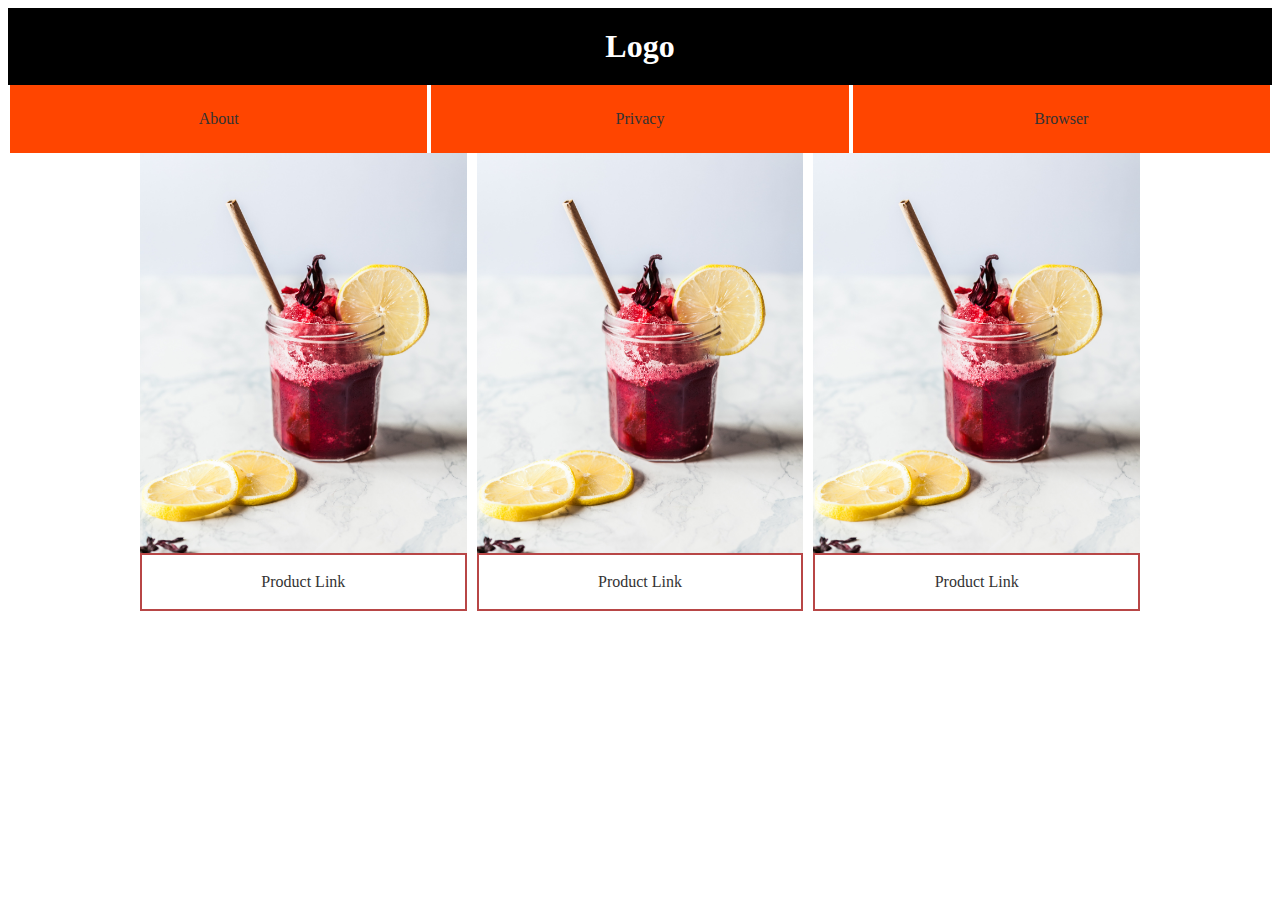
==== day2/index.html @ 1fbb7b48 "second commit" ====
<!DOCTYPE html>
<html lang="en">
<head>
    <meta charset="UTF-8">
    <meta name="viewport" content="width=device-width, initial-scale=1.0">
    <title>Day2</title>
    <link rel="stylesheet" href="css/style.css">
</head>
<body>
    <header>
        <h1 class="brand">
            <a href="#" class="brand__logo">Logo</a>
        </h1>
        <nav class="navbar">
            <ul class="navbar__nav">
                <li class="navbar__nav__item"><a href="#" target="_self" class="navbar__nav__link">About</a></li>
                <li class="navbar__nav__item"><a href="#" target="_self" class="navbar__nav__link">Privacy</a></li>
                <li class="navbar__nav__item"><a href="#" target="_self" class="navbar__nav__link">Browser</a></li>
            </ul>
        </nav>
    </header>
    <main>
        <section class="inner-width">
            <div class="row">
                <div class="col">
                    <div class="card">
                        <div class="card__img">
                            <img src="img/gallery03.jpg" alt="foto" class="card__img__img">
                        </div>
                        <div class="c-btn">
                            <a href="#" target="_self" class="c-btn__link">Product Link</a>
                        </div>
                    </div>
                </div>
                <div class="col">
                    <div class="card">
                        <div class="card__img">
                            <img src="img/gallery03.jpg" alt="foto" class="card__img__img">
                        </div>
                        <div class="c-btn">
                            <a href="#" target="_self" class="c-btn__link">Product Link</a>
                        </div>
                    </div>
                </div>
                <div class="col">
                    <div class="card">
                        <div class="card__img">
                            <img src="img/gallery03.jpg" alt="foto" class="card__img__img">
                        </div>
                        <div class="c-btn">
                            <a href="#" target="_self" class="c-btn__link">Product Link</a>
                        </div>
                    </div>
                </div>
            </div>
        </section>
    </main>
</body>
</html>
---- day2/css/style.css ----
body {
  text-align: center;
}

a {
  text-decoration: none;
  display: block;
  color: #333;
}

.inner-width {
  max-width: 1000px;
  margin: 0 auto;
  padding: 0 15px;
}

.brand {
  background-color: #000;
  text-align: center;
  padding: 20px;
  margin: 0;
}
.brand__logo {
  color: #fff;
}

.navbar {
  background-color: #ff4500;
}
.navbar__nav {
  display: flex;
  padding: 0;
  margin: 0;
  list-style-type: none;
}
.navbar__nav__item {
  width: calc(100% - 50px);
}
.navbar__nav__link {
  padding: 25px;
  border-left: 2px solid #fff;
  border-right: 2px solid #fff;
}

.row {
  display: flex;
  gap: 10px 10px;
}

.col {
  width: calc(100% - 40px);
}

.card__img {
  height: 400px;
  transition: all 0.5s ease;
  overflow: hidden;
}
.card__img__img {
  width: 100%;
  height: 100%;
  -o-object-fit: cover;
     object-fit: cover;
}
.card__img:hover {
  transform: scale(1.2);
}

.c-btn {
  border: 2px solid #b84646;
}
.c-btn__link {
  padding: 18px 0;
}

@media (max-width: 800px) {
  .col {
    width: calc(50% - 50px);
  }
}/*# sourceMappingURL=style.css.map */
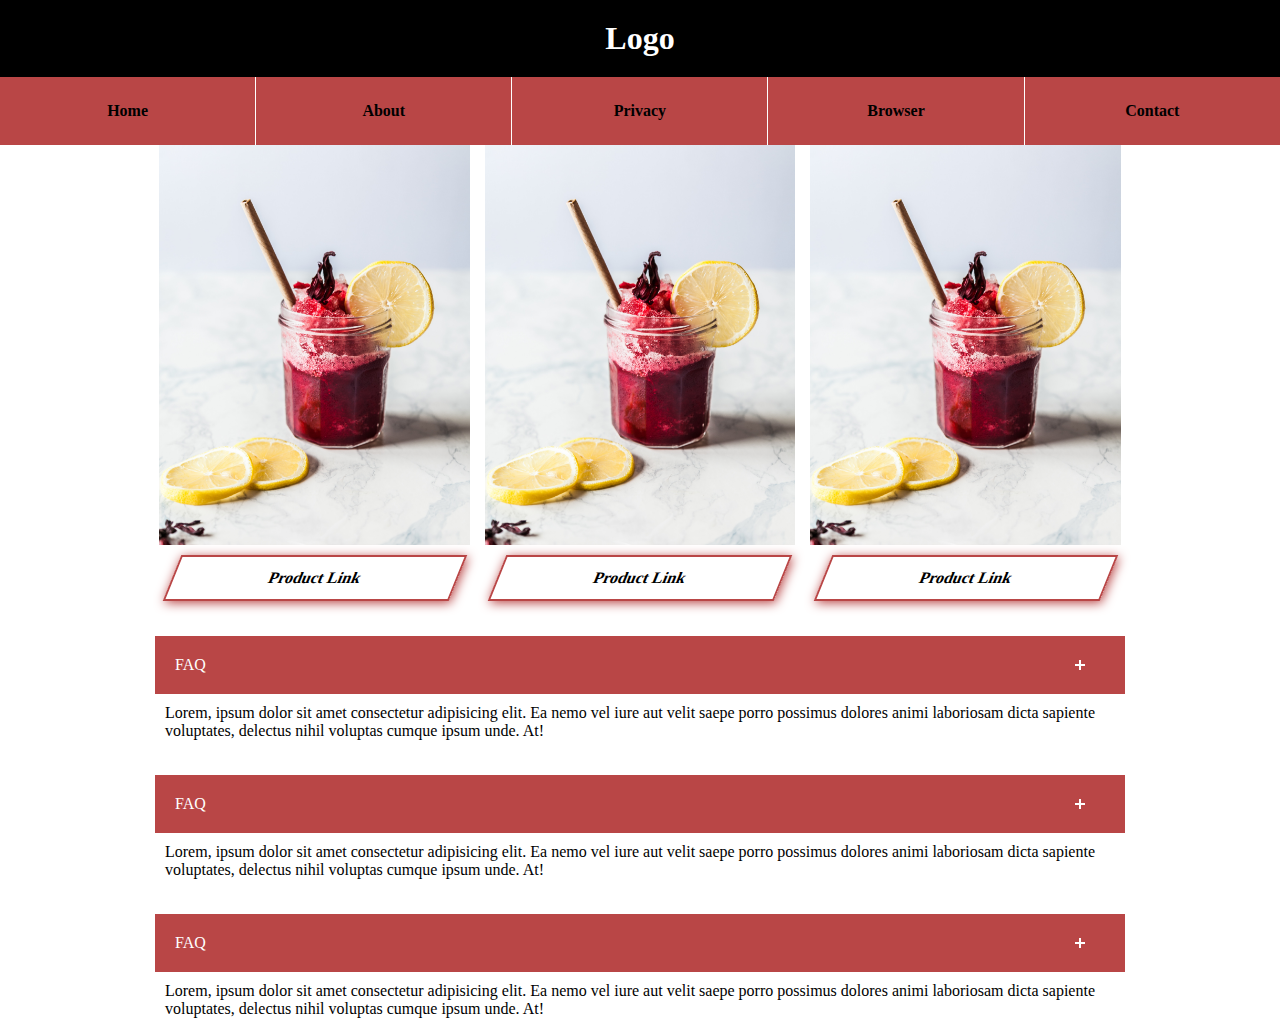
==== commit 1beea272: "third commit" ====
--- a/day2/index.html
+++ b/day2/index.html
@@ -13,9 +13,11 @@
         </h1>
         <nav class="navbar">
             <ul class="navbar__nav">
+                <li class="navbar__nav__item"><a href="#" target="_self" class="navbar__nav__link">Home</a></li>
                 <li class="navbar__nav__item"><a href="#" target="_self" class="navbar__nav__link">About</a></li>
                 <li class="navbar__nav__item"><a href="#" target="_self" class="navbar__nav__link">Privacy</a></li>
                 <li class="navbar__nav__item"><a href="#" target="_self" class="navbar__nav__link">Browser</a></li>
+                <li class="navbar__nav__item"><a href="#" target="_self" class="navbar__nav__link">Contact</a></li>
             </ul>
         </nav>
     </header>
@@ -25,7 +27,7 @@
                 <div class="col">
                     <div class="card">
                         <div class="card__img">
-                            <img src="img/gallery03.jpg" alt="foto" class="card__img__img">
+                            <img src="img/gallery03.jpg" alt="foto">
                         </div>
                         <div class="c-btn">
                             <a href="#" target="_self" class="c-btn__link">Product Link</a>
@@ -35,7 +37,7 @@
                 <div class="col">
                     <div class="card">
                         <div class="card__img">
-                            <img src="img/gallery03.jpg" alt="foto" class="card__img__img">
+                            <img src="img/gallery03.jpg" alt="foto">
                         </div>
                         <div class="c-btn">
                             <a href="#" target="_self" class="c-btn__link">Product Link</a>
@@ -45,7 +47,7 @@
                 <div class="col">
                     <div class="card">
                         <div class="card__img">
-                            <img src="img/gallery03.jpg" alt="foto" class="card__img__img">
+                            <img src="img/gallery03.jpg" alt="foto">
                         </div>
                         <div class="c-btn">
                             <a href="#" target="_self" class="c-btn__link">Product Link</a>
@@ -53,6 +55,19 @@
                     </div>
                 </div>
             </div>
+
+            <div class="faq">
+                <div class="faq__q">faq</div>
+                <p class="faq__ans">Lorem, ipsum dolor sit amet consectetur adipisicing elit. Ea nemo vel iure aut velit saepe porro possimus dolores animi laboriosam dicta sapiente voluptates, delectus nihil voluptas cumque ipsum unde. At!</p>
+            </div>
+            <div class="faq">
+                <div class="faq__q">faq</div>
+                <p class="faq__ans">Lorem, ipsum dolor sit amet consectetur adipisicing elit. Ea nemo vel iure aut velit saepe porro possimus dolores animi laboriosam dicta sapiente voluptates, delectus nihil voluptas cumque ipsum unde. At!</p>
+            </div>
+            <div class="faq">
+                <div class="faq__q">faq</div>
+                <p class="faq__ans">Lorem, ipsum dolor sit amet consectetur adipisicing elit. Ea nemo vel iure aut velit saepe porro possimus dolores animi laboriosam dicta sapiente voluptates, delectus nihil voluptas cumque ipsum unde. At!</p>
+            </div>
         </section>
     </main>
 </body>
--- a/day2/css/style.css
+++ b/day2/css/style.css
@@ -1,3 +1,9 @@
+* {
+  margin: 0;
+  padding: 0;
+  box-sizing: border-box;
+}
+
 body {
   text-align: center;
 }
@@ -5,7 +11,8 @@
 a {
   text-decoration: none;
   display: block;
-  color: #333;
+  color: #000;
+  font-weight: 600;
 }
 
 .inner-width {
@@ -18,63 +25,109 @@
   background-color: #000;
   text-align: center;
   padding: 20px;
-  margin: 0;
 }
 .brand__logo {
   color: #fff;
+  width: 100px;
+  margin: 0 auto;
 }
 
 .navbar {
-  background-color: #ff4500;
+  background-color: #b94646;
 }
 .navbar__nav {
   display: flex;
-  padding: 0;
-  margin: 0;
   list-style-type: none;
 }
 .navbar__nav__item {
   width: calc(100% - 50px);
+  border-right: 1px solid #fff;
+}
+.navbar__nav__item:last-child {
+  border-right: none;
 }
 .navbar__nav__link {
   padding: 25px;
-  border-left: 2px solid #fff;
-  border-right: 2px solid #fff;
 }
 
 .row {
   display: flex;
-  gap: 10px 10px;
+  justify-content: center;
+  flex-wrap: wrap;
+  gap: 15px 15px;
 }
 
 .col {
-  width: calc(100% - 40px);
+  width: 32%;
 }
 
 .card__img {
   height: 400px;
-  transition: all 0.5s ease;
   overflow: hidden;
 }
-.card__img__img {
+.card__img img {
   width: 100%;
   height: 100%;
   -o-object-fit: cover;
      object-fit: cover;
+  transition: transform 0.8s;
 }
-.card__img:hover {
-  transform: scale(1.2);
+.card__img img:hover {
+  transform: scale(1.3);
 }
 
 .c-btn {
-  border: 2px solid #b84646;
+  border: 2px solid #b94646;
+  transform: skew(-22deg);
+  box-shadow: 2px 2px 10px #b94646;
+  width: 92%;
+  margin: 10px auto;
 }
 .c-btn__link {
-  padding: 18px 0;
+  padding: 12px 18px;
+}
+
+.faq__q {
+  background-color: #b94646;
+  color: #fff;
+  text-transform: uppercase;
+  text-align: left;
+  padding: 20px;
+  margin-top: 25px;
+  position: relative;
+}
+.faq__q::before {
+  content: "";
+  width: 10px;
+  height: 2px;
+  background-color: #fff;
+  position: absolute;
+  top: 50%;
+  right: 40px;
+  transform: translateY(-50%);
+}
+.faq__q::after {
+  content: "";
+  width: 2px;
+  height: 10px;
+  background-color: #fff;
+  position: absolute;
+  top: 50%;
+  right: 44px;
+  transform: translateY(-50%);
+}
+.faq__ans {
+  text-align: left;
+  padding: 10px;
 }
 
 @media (max-width: 800px) {
   .col {
-    width: calc(50% - 50px);
+    width: 48%;
+  }
+}
+@media (max-width: 600px) {
+  .col {
+    width: 100%;
   }
 }/*# sourceMappingURL=style.css.map */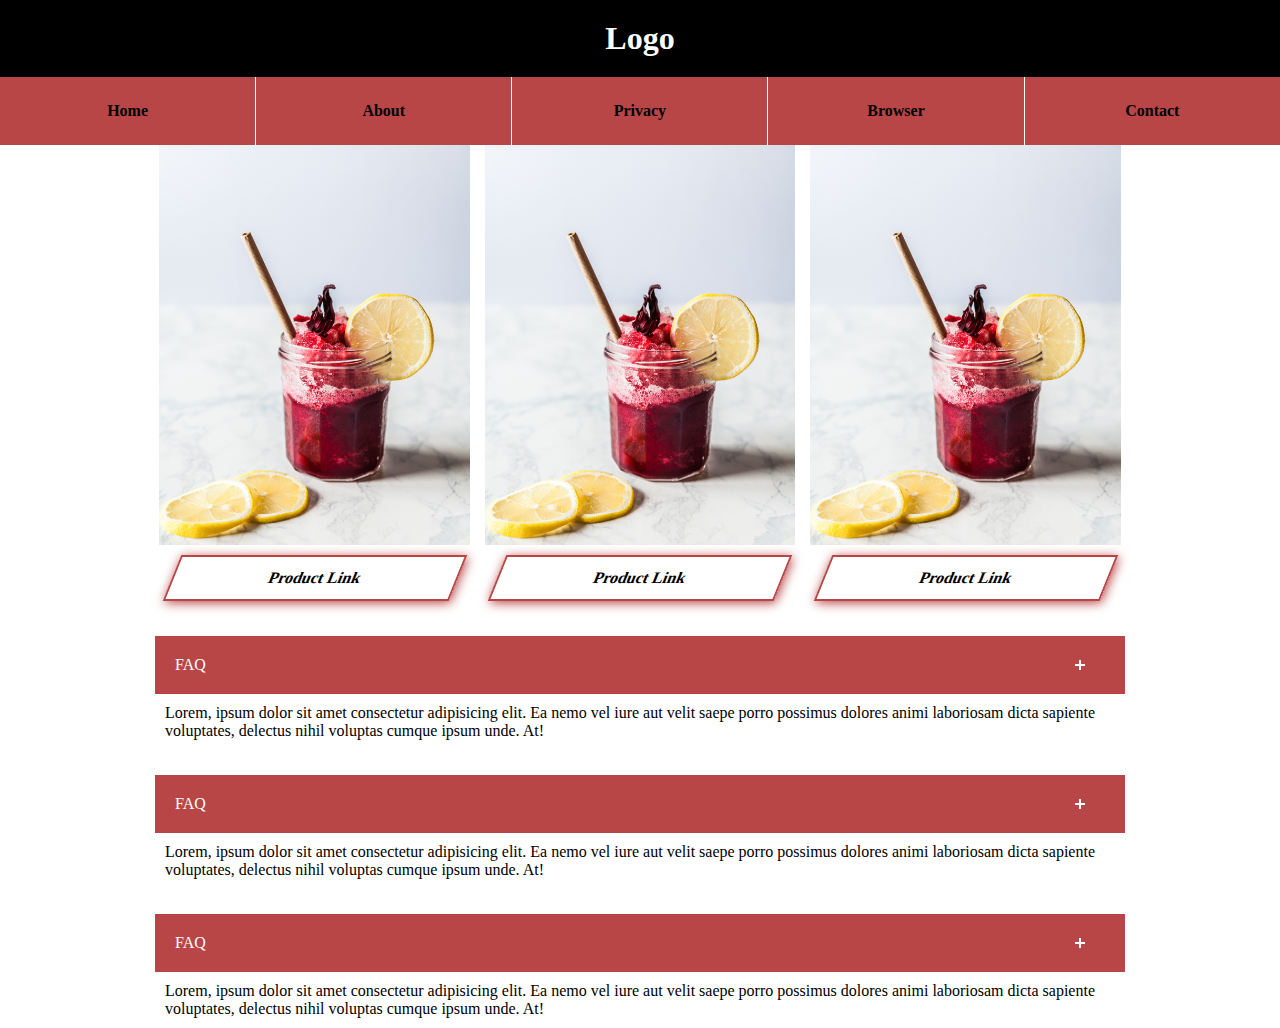
==== commit d411a142: "develop day02" ====
--- a/day2/index.html
+++ b/day2/index.html
@@ -27,7 +27,9 @@
                 <div class="col">
                     <div class="card">
                         <div class="card__img">
-                            <img src="img/gallery03.jpg" alt="foto">
+                            <a href="#" target="_self">
+                                <img src="img/gallery03.jpg" alt="foto">
+                            </a>
                         </div>
                         <div class="c-btn">
                             <a href="#" target="_self" class="c-btn__link">Product Link</a>
@@ -37,7 +39,9 @@
                 <div class="col">
                     <div class="card">
                         <div class="card__img">
-                            <img src="img/gallery03.jpg" alt="foto">
+                            <a href="#" target="_self">
+                                <img src="img/gallery03.jpg" alt="foto">
+                            </a>
                         </div>
                         <div class="c-btn">
                             <a href="#" target="_self" class="c-btn__link">Product Link</a>
@@ -47,7 +51,9 @@
                 <div class="col">
                     <div class="card">
                         <div class="card__img">
-                            <img src="img/gallery03.jpg" alt="foto">
+                            <a href="#" target="_self">
+                                <img src="img/gallery03.jpg" alt="foto">
+                            </a>
                         </div>
                         <div class="c-btn">
                             <a href="#" target="_self" class="c-btn__link">Product Link</a>
--- a/day2/css/style.css
+++ b/day2/css/style.css
@@ -65,15 +65,12 @@
   height: 400px;
   overflow: hidden;
 }
+.card__img a:hover img {
+  transform: scale(1.3);
+}
 .card__img img {
   width: 100%;
-  height: 100%;
-  -o-object-fit: cover;
-     object-fit: cover;
   transition: transform 0.8s;
-}
-.card__img img:hover {
-  transform: scale(1.3);
 }
 
 .c-btn {
@@ -85,6 +82,10 @@
 }
 .c-btn__link {
   padding: 12px 18px;
+}
+.c-btn__link:hover {
+  background-color: #b94646;
+  color: #fff;
 }
 
 .faq__q {
